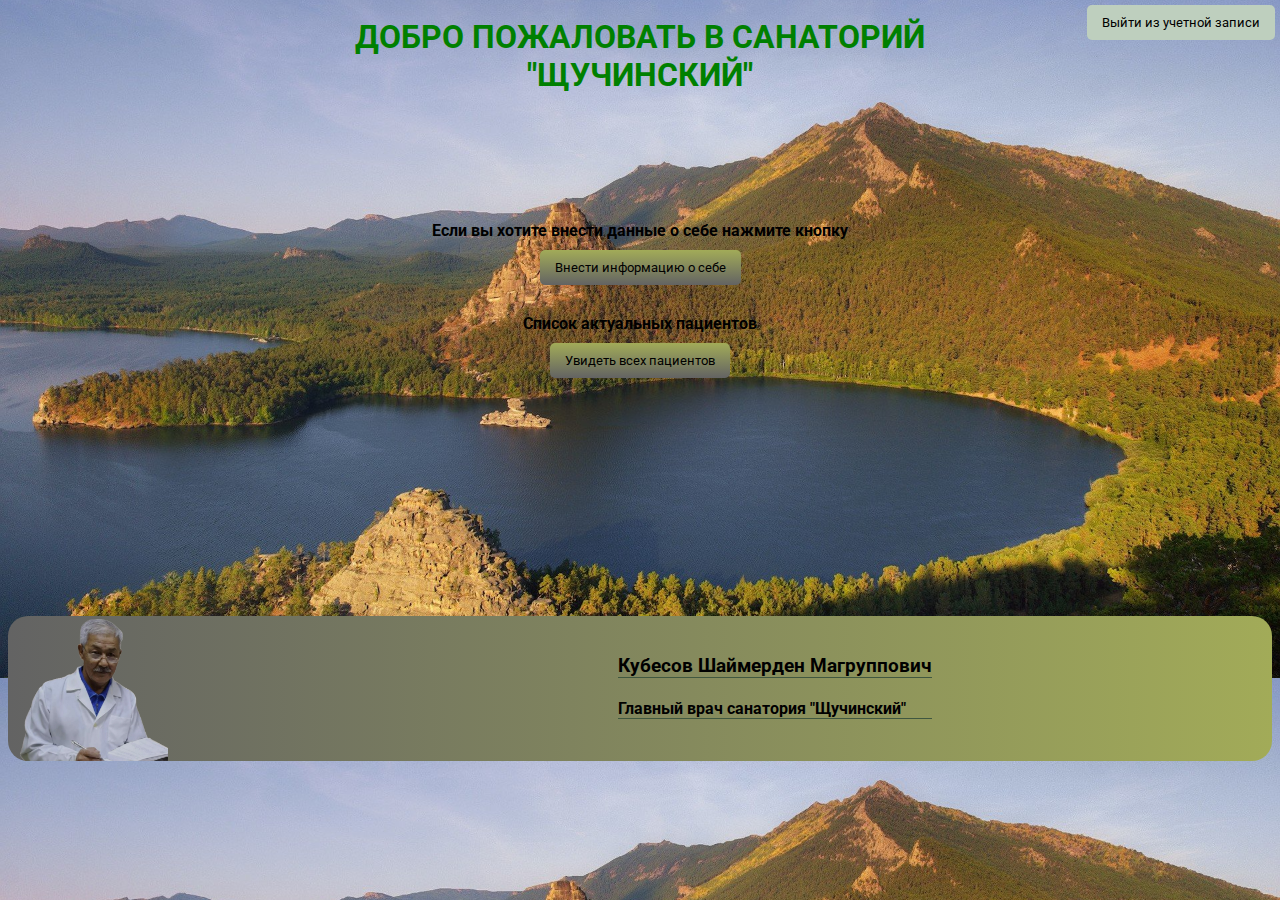
==== index.html @ c76b53fb "init" ====
<!DOCTYPE html>
<html lang="en">
<html xmlns:th="http://www.thymeleaf.org"></html>
<head>
    <meta charset="UTF-8">
    <meta http-equiv="X-UA-Compatible" content="IE=edge">
    <meta name="viewport" content="width=device-width, initial-scale=1.0">
    <title>Санаторий "Щучинский"</title>
    <link rel="stylesheet" href="style_01.css">


<body>
  <h1 class="title">ДОБРО ПОЖАЛОВАТЬ В САНАТОРИЙ "ЩУЧИНСКИЙ"</h1>
  <br>
  <br>
  <br>

  <div class="reception">
    <div class="info_01">
    <h4>Если вы хотите внести данные о себе нажмите кнопку</h4>
    <form th:action="@{/registration}" th:method="GET">
      <input class="bt" type="submit" value="Внести информацию о себе" />
    </div>
    </form>
    <br>
    <div class="info_02">
      <h4>Список актуальных пациентов</h4>
      <form th:action="@{/findAllPatients}" th:method="GET">
       <input class="bt" type="submit" value="Увидеть всех пациентов" />
    </div>
  </div>
    </form>
<br>
<br>
<br>
<br>
<br>
<br>

<form th:method="GET" th:action="@{'/logout'}">
    <button type="submit" class="btn">
        Выйти из учетной записи
    </button>
</form>
<br>
<br>
<br>
<br>
<br>
<br>



<div class="info">
  <img class="photo" src="Ded.png">
    <div class="fn">
      <h3>Кубесов Шаймерден Магруппович</h3>
      <h4>Главный врач санатория "Щучинский"</h4>
  </div>
</div>

<br>
<br>
<br>


</body>
</html>
---- style_01.css ----
@import url('https://fonts.googleapis.com/css2?family=Roboto&display=swap');

body, .html .css{
  font-family: "Roboto", sans-serif;
  background-image: url(background.jpg);
  background-size: 100%;
}

.title{
    text-align: center;
    width: 50%;
    padding-top: 10px;
    display: block;
    margin: auto;
    color: green;
}

.reception{
  text-align:center;
  padding: 10px;
  margin-top: 50px;
}

.fn{
  display: block;
  margin-left: 450px;
  padding-top: 20px;
}

.fn h3, .fn h4{
  border-bottom: 1px solid rgb(64, 87, 64);
}

.bt{
  padding: 10px 15px;
  cursor:pointer;
  font-family: inherit;
  border-radius:5px;
  border-width:0;
  transition:all .2s;
  cursor: pointer;
  background: linear-gradient(to top, #636363, #a2ab58);
}

.bt:hover{
  opacity: 1;
  background:rgb(190, 207, 190);
}

.info_01 input, .info_02 input{
  margin:0px;
}
/* спросит у димы про border  1px solid rgb(64, 87, 64); */
.info_01 h4, .info_02 h4{
  margin: 10px;
  color:#
}
button{
  padding: 10px 15px;
  border-radius:5px;
  cursor:pointer;
  font-family: inherit;
  border-width:0;

  display: block;
  position: absolute;
  top:5px;
  right: 5px;
  
  transition:all .2s;
  cursor: pointer;
  background: rgb(190, 207, 190);
}

button:hover{
  opacity: 1;
  background:linear-gradient(to top, #636363, #a2ab58);
}

.info{
  border-radius: 20px;
  padding: 0;
  background: linear-gradient(to right, #636363, #a2ab58);
  margin:20px
  box-sizing: border-box;
  width: 100%;
  display: inline-block;
  display: flex;

}
.info{
  box-shadow: none;
  transition:box-shadow 300ms, transform 300ms;
  
 }
.info:hover{
  box-shadow: -8px 13px 8px 0px rgba(34, 60, 80, 0.2);
  transform:scale(1.05);
}

.photo {
  width: 150px;
  padding-bottom:0;
  padding-left: 10px;
}
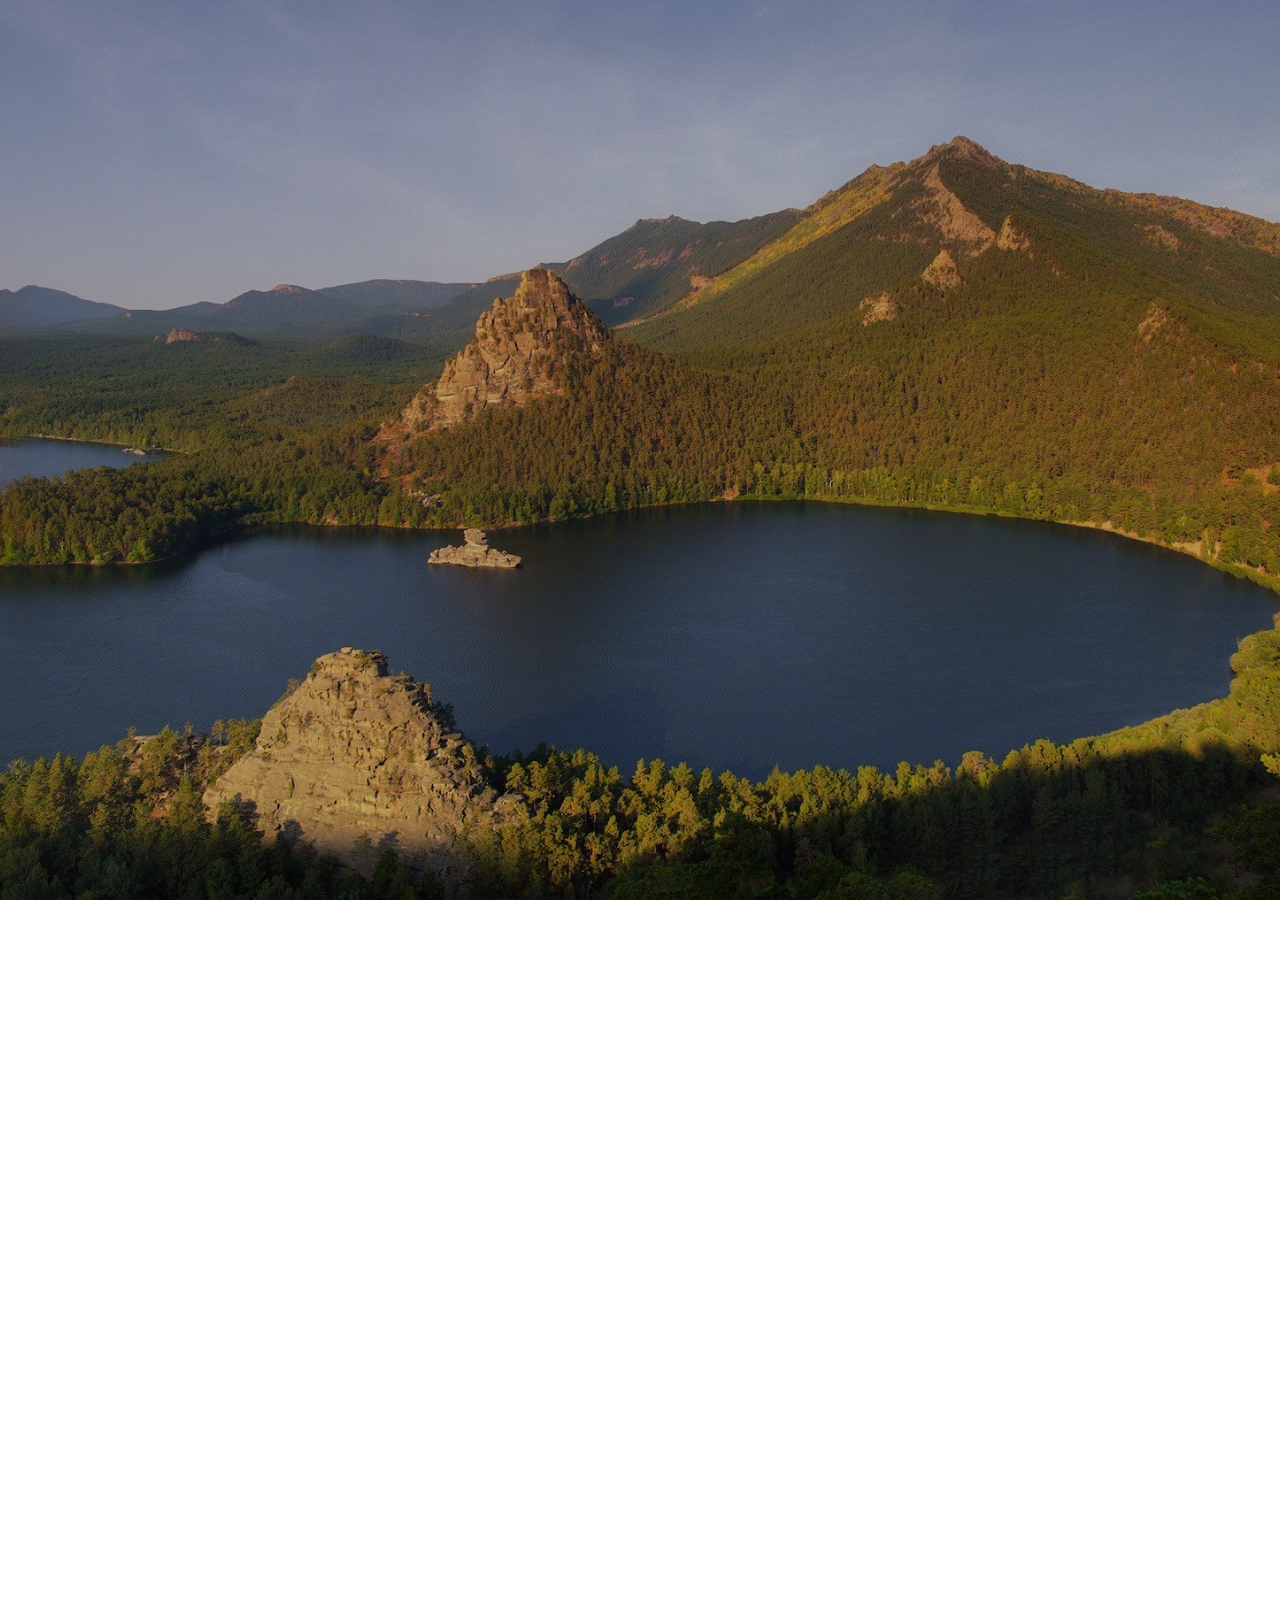
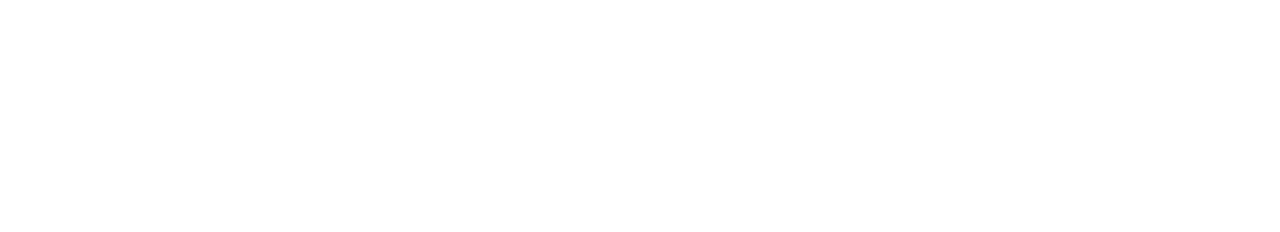
==== commit 3886f605: "new Design" ====
--- a/index.html
+++ b/index.html
@@ -1,69 +1,80 @@
 
 <!DOCTYPE html>
-<html lang="en">
-<html xmlns:th="http://www.thymeleaf.org"></html>
+<html lang="en" xmlns="http://www.w3.org/1999/html">
 <head>
     <meta charset="UTF-8">
     <meta http-equiv="X-UA-Compatible" content="IE=edge">
     <meta name="viewport" content="width=device-width, initial-scale=1.0">
     <title>Санаторий "Щучинский"</title>
-    <link rel="stylesheet" href="style_01.css">
-
+    <link rel="stylesheet" href="styles/styles.css">
 
 <body>
-  <h1 class="title">ДОБРО ПОЖАЛОВАТЬ В САНАТОРИЙ "ЩУЧИНСКИЙ"</h1>
-  <br>
-  <br>
-  <br>
+  <div class="main-background"></div>
 
-  <div class="reception">
-    <div class="info_01">
-    <h4>Если вы хотите внести данные о себе нажмите кнопку</h4>
-    <form th:action="@{/registration}" th:method="GET">
-      <input class="bt" type="submit" value="Внести информацию о себе" />
+  <header class="header fadeIn">
+    <button class="button">Регистрация</button>
+    <button class="button">Выйти</button>
+  </header>
+
+  <section class="section main">
+    <div class="inner">
+      <h1 class="title">санаторий "щучинский"</h1>
+
+      <div class="filler">
+        <div class="dot"></div>
+      </div>
+
+      <button class="button">Список пациентов</button>
     </div>
-    </form>
-    <br>
-    <div class="info_02">
-      <h4>Список актуальных пациентов</h4>
-      <form th:action="@{/findAllPatients}" th:method="GET">
-       <input class="bt" type="submit" value="Увидеть всех пациентов" />
+
+    <a href="#staff" class="scroll-marker fadeIn"></a>
+  </section>
+
+  <section class="section staff fadeIn">
+    <div class="inner">
+      <h2 id="staff" class="sub-title">Наши сотрудники</h2>
+
+      <div class="staff-list">
+        <div class="staff-item">
+          <div class="staff-photo" style="background-image: url(../images/Ded.png)"></div>
+
+          <div class="staff-info">
+            <div class="staff-name">Кубесов Шаймерден Магруппович</div>
+            <div class="staff-post">Главный врач</div>
+          </div>
+        </div>
+      </div>
     </div>
-  </div>
-    </form>
-<br>
-<br>
-<br>
-<br>
-<br>
-<br>
+  </section>
 
-<form th:method="GET" th:action="@{'/logout'}">
-    <button type="submit" class="btn">
-        Выйти из учетной записи
-    </button>
-</form>
-<br>
-<br>
-<br>
-<br>
-<br>
-<br>
+<!--  <div class="reception">-->
+<!--    <div class="info_01">-->
+<!--      <h4>Если вы хотите внести данные о себе нажмите кнопку</h4>-->
+<!--      <form th:action="@{/registration}" th:method="GET">-->
+<!--        <input class="bt" type="submit" value="Внести информацию о себе" />-->
+<!--      </form>-->
+<!--    </div>-->
+<!--    <br>-->
+<!--    <div class="info_02">-->
+<!--      <h4>Список актуальных пациентов</h4>-->
+<!--      <form th:action="@{/findAllPatients}" th:method="GET">-->
+<!--       <input class="bt" type="submit" value="Увидеть всех пациентов" />-->
+<!--      </form>-->
+<!--    </div>-->
+<!--  </div>-->
+<!--  -->
+<!--  <form th:method="GET" th:action="@{'/logout'}">-->
+<!--    <button type="submit" class="btn">-->
+<!--        Выйти из учетной записи-->
+<!--    </button>-->
+<!--  </form>-->
 
-
-
-<div class="info">
-  <img class="photo" src="Ded.png">
-    <div class="fn">
-      <h3>Кубесов Шаймерден Магруппович</h3>
-      <h4>Главный врач санатория "Щучинский"</h4>
-  </div>
-</div>
-
-<br>
-<br>
-<br>
-
-
+<!--  <div class="info">-->
+<!--    <img class="photo" src="images/Ded.png">-->
+<!--      <div class="fn">-->
+<!--        <h3>Кубесов Шаймерден Магруппович</h3>-->
+<!--        <h4>Главный врач санатория "Щучинский"</h4>-->
+<!--    </div>-->
+<!--  </div>-->
 </body>
-</html>+</html>
--- a/styles/styles.css
+++ b/styles/styles.css
@@ -0,0 +1,435 @@
+@import url('https://fonts.googleapis.com/css2?family=Roboto:wght@100;300;500;700&display=swap');
+
+*, *:before, *:after {
+  box-sizing: border-box;
+  font-family: 'Roboto', sans-serif;
+}
+
+html, body {
+  font-size: 16px;
+  margin: 0;
+  min-height: 100vh;
+  color: #fff;
+  font-weight: 400;
+}
+
+html {
+  scroll-behavior: smooth;
+}
+
+body {
+  padding: 1rem;
+}
+
+.content {
+  display: flex;
+  flex-direction: column;
+  align-items: center;
+}
+
+.section {
+  display: flex;
+  justify-content: center;
+  height: 100vh;
+}
+
+.header {
+  position: absolute;
+  top: 0;
+  left: 0;
+  width: 100%;
+  display: flex;
+  justify-content: flex-end;
+  gap: 8px;
+  padding: 8px;
+}
+
+.button {
+  border-radius: 4px;
+  outline: none;
+  padding: 8px 12px;
+  border: none;
+  cursor: pointer;
+  color: white;
+  background: transparent;
+  text-transform: capitalize;
+  letter-spacing: 0.15rem;
+  font-size: 1.1rem;
+  transition: background-color .3s, box-shadow .2s;
+  font-weight: 300;
+}
+
+.button:hover {
+  background-color: rgba(255,255,255, .25);
+}
+
+@media (max-width: 900px) {
+  .button {
+    font-size: 1rem;
+  }
+}
+
+.main-background {
+  position: fixed;
+  background: url(../images/background.jpg) no-repeat center;
+  background-size: cover;
+  width: 100vw;
+  height: 100vh;
+  top: 0;
+  left: 0;
+  z-index: -1;
+}
+
+.main-background:before {
+  content: '';
+  position: absolute;
+  width: 100%;
+  height: 100%;
+  left: 0;
+  top: 0;
+  background-color: rgba(0,0,0,.25);
+}
+
+.section.main .inner {
+  height: 60%;
+  display: flex;
+  align-items: center;
+  flex-direction: column;
+  margin: auto;
+}
+
+.section.main .filler {
+  position: relative;
+  width: 100%;
+  display: flex;
+  justify-content: center;
+  align-items: center;
+  gap: 1rem;
+
+  margin: 4rem 0 10rem;
+}
+
+.section.main .filler:before,
+.section.main .filler:after {
+  content: '';
+  width: 0;
+  height: 1px;
+  background-color: #fff;
+  animation: expand 2s forwards;
+}
+
+.section.main .filler .dot {
+  background-color: #ffffff;
+  width: 5px;
+  height: 5px;
+  border-radius: 100%;
+  opacity: 0;
+  transform: scale(0);
+  animation: scale 2s forwards;
+}
+
+@keyframes scale {
+  from {
+    opacity: 0;
+    transform: scale(0);
+  }
+  to {
+    opacity: 1;
+    transform: scale(1);
+  }
+}
+
+@keyframes expand {
+  from {
+    opacity: 0;
+    width: 0;
+  }
+  to {
+    opacity: 1;
+    width: 35%;
+  }
+}
+
+.section.main .title {
+  font-size: 3.5vw;
+  text-transform: uppercase;
+  margin-top: 0;
+  margin-bottom: 0;
+  letter-spacing: 0.2rem;
+  text-align: center;
+  line-height: 140%;
+  font-weight: 400;
+  opacity: 0;
+  transform: translateY(-100px);
+  animation: moveDown 1s forwards;
+  animation-delay: 0.8s;
+}
+
+@media (max-width: 900px) {
+  .section.main .title {
+    font-size: 2rem;
+  }
+}
+
+.section.main .button {
+  opacity: 0;
+  transform: translateY(100px);
+  animation: moveUp 1s forwards;
+  animation-delay: 1s;
+}
+
+.section.main .scroll-marker {
+  position: absolute;
+  bottom: 40px;
+  left: 0;
+  right: 0;
+  margin: auto;
+  width: 32px;
+  height: 52px;
+  border: 2px solid #ffffff;
+  border-radius: 20px;
+  opacity: 0;
+  transform: translateY(100px);
+  animation: moveUp 1s forwards;
+  animation-delay: 1.2s;
+}
+
+.section.main .scroll-marker:before {
+  content: '';
+  position: absolute;
+  width: 6px;
+  height: 8px;
+  background-color: #ffffff;
+  border-radius: 4px;
+  top: 8px;
+  left: 0;
+  right: 0;
+  margin: auto;
+  animation: scroll 1.8s infinite;
+}
+
+@keyframes scroll {
+  from {
+    opacity: 1;
+    transform: translateY(0);
+  }
+
+  to {
+    opacity: 0;
+    transform: translateY(28px);
+  }
+}
+
+.section.staff .inner {
+  height: 60%;
+  display: flex;
+  align-items: center;
+  flex-direction: column;
+  margin: auto;
+  gap: 6rem;
+}
+
+.section.staff .staff-list {
+  display: flex;
+  flex-direction: column;
+}
+
+.section.staff .staff-list .staff-item {
+  display: flex;
+  gap: 48px;
+}
+
+.section.staff .staff-list .staff-item .staff-photo {
+  width: 290px;
+  height: 380px;
+  border-radius: 10%;
+  background-repeat: no-repeat;
+  background-color: #A3A0A8;
+  background-position: bottom;
+  background-size: cover;
+}
+
+.section.staff .staff-list .staff-item .staff-info {
+  display: flex;
+  flex-direction: column;
+  justify-content: center;
+}
+
+.section.staff .staff-list .staff-item .staff-info .staff-name {
+  font-size: 2.5rem;
+  margin-bottom: 1.5rem;
+  letter-spacing: 0.15rem;
+  width: min-content;
+}
+
+.section.staff .staff-list .staff-item .staff-info .staff-post {
+  font-size: 1rem;
+  letter-spacing: 0.15rem;
+  font-weight: 300;
+}
+
+
+.section.staff .sub-title {
+  font-size: 1.7vw;
+  text-transform: uppercase;
+  margin-top: 0;
+  margin-bottom: 0;
+  letter-spacing: 0.15rem;
+  text-align: center;
+  line-height: 120%;
+  font-weight: 400;
+}
+
+@media (max-width: 900px) {
+  .section.staff .sub-title {
+    font-size: 1.5rem;
+  }
+}
+
+/* Start animations */
+.fadeIn {
+  opacity: 0;
+  animation: fadeIn .3s forwards;
+  animation-delay: 1.5s;
+}
+
+@keyframes fadeIn {
+  from {
+    opacity: 0;
+  }
+
+  to {
+    opacity: 1;
+  }
+}
+
+@keyframes moveDown {
+  from {
+    opacity: 0;
+    transform: translateY(-100px);
+  }
+  to {
+    opacity: 1;
+    transform: translateY(0);
+  }
+}
+
+@keyframes moveUp {
+  from {
+    opacity: 0;
+    transform: translateY(100px);
+  }
+  to {
+    opacity: 1;
+    transform: translateY(0);
+  }
+}
+
+/* Start animations end */
+
+
+/*body, .html .css{*/
+/*  font-family: "Roboto", sans-serif;*/
+/*  background-image: url(../images/background.jpg);*/
+/*  background-size: 100%;*/
+/*}*/
+
+/*.title{*/
+/*    text-align: center;*/
+/*    width: 50%;*/
+/*    padding-top: 10px;*/
+/*    display: block;*/
+/*    margin: auto;*/
+/*    color: green;*/
+/*}*/
+
+/*.reception{*/
+/*  text-align:center;*/
+/*  padding: 10px;*/
+/*  margin-top: 50px;*/
+/*}*/
+
+/*.fn{*/
+/*  display: block;*/
+/*  margin-left: 450px;*/
+/*  padding-top: 20px;*/
+/*}*/
+
+/*.fn h3, .fn h4{*/
+/*  border-bottom: 1px solid rgb(64, 87, 64);*/
+/*}*/
+
+/*.bt{*/
+/*  padding: 10px 15px;*/
+/*  cursor:pointer;*/
+/*  font-family: inherit;*/
+/*  border-radius:5px;*/
+/*  border-width:0;*/
+/*  transition:all .2s;*/
+/*  cursor: pointer;*/
+/*  background: linear-gradient(to top, #636363, #a2ab58);*/
+/*}*/
+
+/*.bt:hover{*/
+/*  opacity: 1;*/
+/*  background:rgb(190, 207, 190);*/
+/*}*/
+
+/*.info_01 input, .info_02 input{*/
+/*  margin:0px;*/
+/*}*/
+/*!* спросит у димы про border  1px solid rgb(64, 87, 64); *!*/
+/*.info_01 h4, .info_02 h4{*/
+/*  margin: 10px;*/
+/*  color:#*/
+/*}*/
+/*button{*/
+/*  padding: 10px 15px;*/
+/*  border-radius:5px;*/
+/*  cursor:pointer;*/
+/*  font-family: inherit;*/
+/*  border-width:0;*/
+
+/*  display: block;*/
+/*  position: absolute;*/
+/*  top:5px;*/
+/*  right: 5px;*/
+
+/*  transition:all .2s;*/
+/*  cursor: pointer;*/
+/*  background: rgb(190, 207, 190);*/
+/*}*/
+
+/*button:hover{*/
+/*  opacity: 1;*/
+/*  background:linear-gradient(to top, #636363, #a2ab58);*/
+/*}*/
+
+/*.info{*/
+/*  border-radius: 20px;*/
+/*  padding: 0;*/
+/*  background: linear-gradient(to right, #636363, #a2ab58);*/
+/*  margin:20px*/
+/*  box-sizing: border-box;*/
+/*  width: 100%;*/
+/*  display: inline-block;*/
+/*  display: flex;*/
+
+/*}*/
+/*.info{*/
+/*  box-shadow: none;*/
+/*  transition:box-shadow 300ms, transform 300ms;*/
+
+/* }*/
+/*.info:hover{*/
+/*  box-shadow: -8px 13px 8px 0px rgba(34, 60, 80, 0.2);*/
+/*  transform:scale(1.05);*/
+/*}*/
+
+/*.photo {*/
+/*  width: 150px;*/
+/*  padding-bottom:0;*/
+/*  padding-left: 10px;*/
+/*}*/
+
+
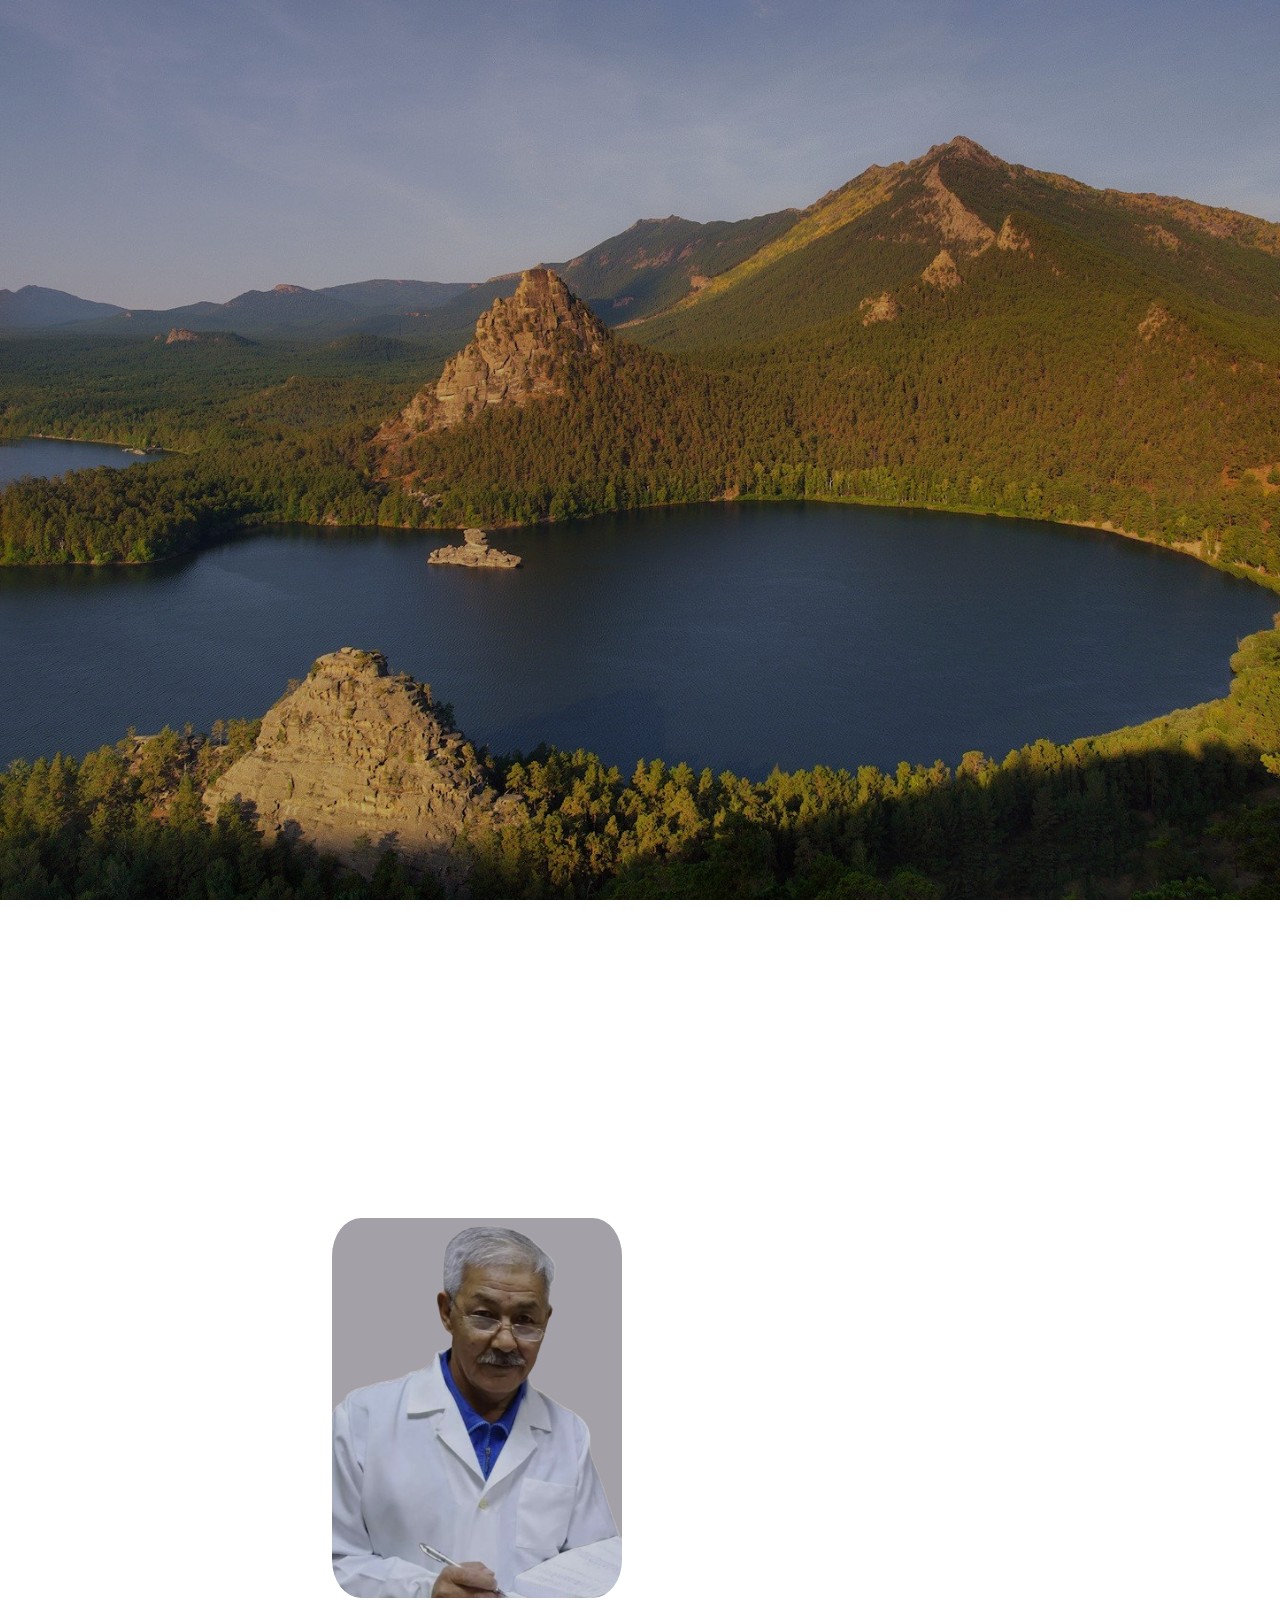
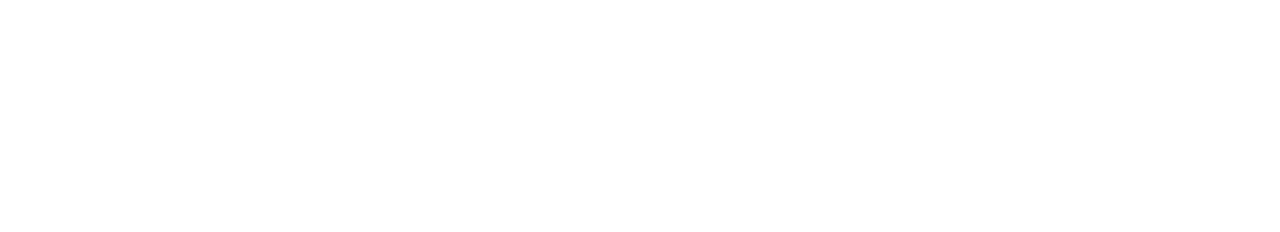
==== commit a46fd2e1: "some fixes" ====
--- a/index.html
+++ b/index.html
@@ -27,16 +27,16 @@
       <button class="button">Список пациентов</button>
     </div>
 
-    <a href="#staff" class="scroll-marker fadeIn"></a>
+    <a href="#staff" class="scroll-marker"></a>
   </section>
 
-  <section class="section staff fadeIn">
+  <section class="section staff">
     <div class="inner">
       <h2 id="staff" class="sub-title">Наши сотрудники</h2>
 
       <div class="staff-list">
         <div class="staff-item">
-          <div class="staff-photo" style="background-image: url(../images/Ded.png)"></div>
+          <div class="staff-photo" style="background-image: url('../images/Ded.png')"></div>
 
           <div class="staff-info">
             <div class="staff-name">Кубесов Шаймерден Магруппович</div>
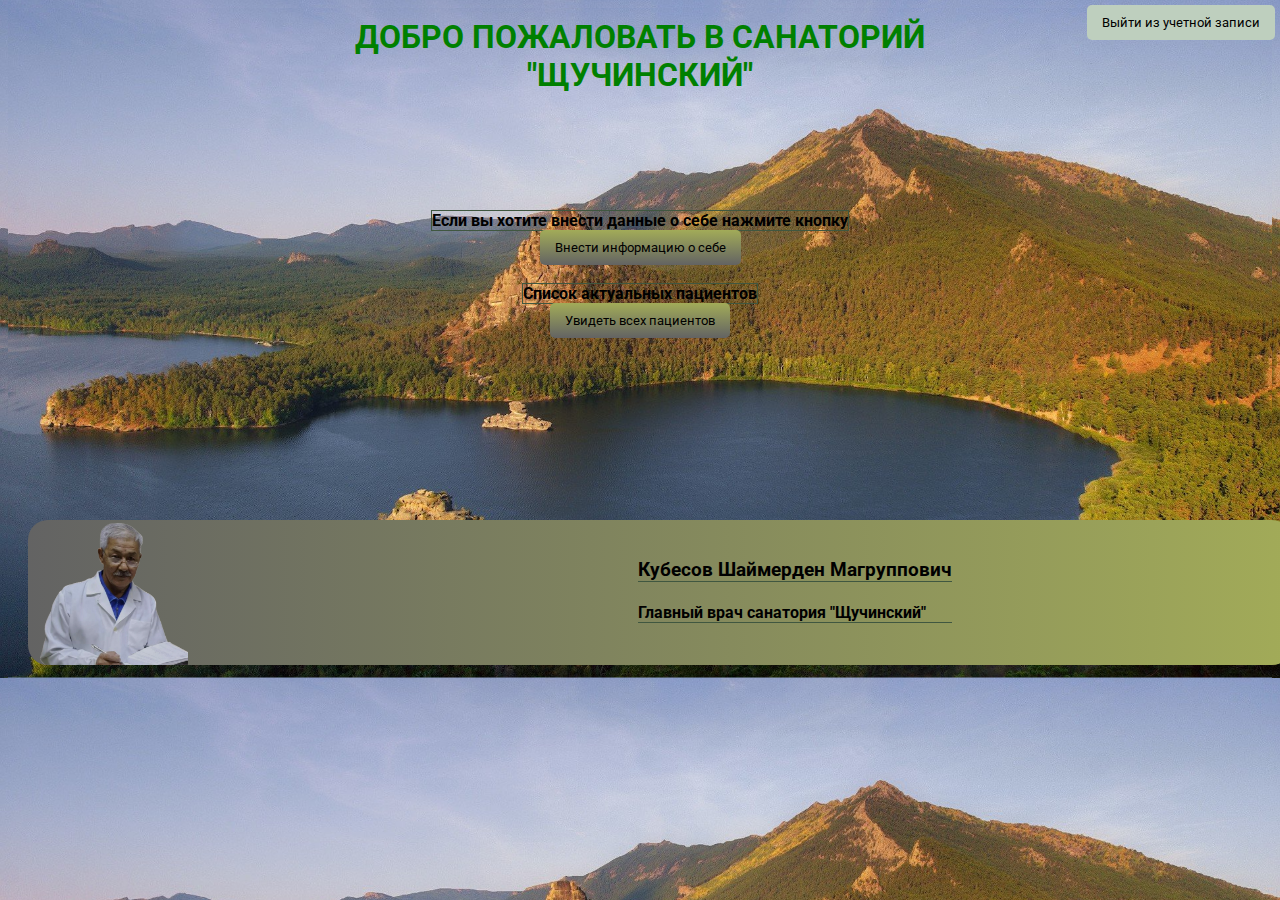
==== commit e5f1e2a2: "dima" ====
--- a/index.html
+++ b/index.html
@@ -1,80 +1,67 @@
 
 <!DOCTYPE html>
-<html lang="en" xmlns="http://www.w3.org/1999/html">
+<html lang="en" xmlns:th="http://www.thymeleaf.org">
 <head>
     <meta charset="UTF-8">
     <meta http-equiv="X-UA-Compatible" content="IE=edge">
     <meta name="viewport" content="width=device-width, initial-scale=1.0">
     <title>Санаторий "Щучинский"</title>
-    <link rel="stylesheet" href="styles/styles.css">
+    <link rel="stylesheet" href="style_01.css">
+
 
 <body>
-  <div class="main-background"></div>
+  <h1 class="title">ДОБРО ПОЖАЛОВАТЬ В САНАТОРИЙ "ЩУЧИНСКИЙ"</h1>
+  <br>
+  <br>
+  <br>
 
-  <header class="header fadeIn">
-    <button class="button">Регистрация</button>
-    <button class="button">Выйти</button>
-  </header>
+  <div class="reception">
+    <div class="info_01"  >
+      <!-- "actions" -->
+     <h4>Если вы хотите внести данные о себе нажмите кнопку</h4>
+      <form th:action="@{/registration}" th:method="GET">
+      <input class="bt" type="submit" value="Внести информацию о себе" />
+      </form>
+    </div>
+    <br>
+    <div class="info_02">
+      <h4>Список актуальных пациентов</h4>
+      <form th:action="@{/findAllPatients}" th:method="GET">
+       <input class="bt" type="submit" value="Увидеть всех пациентов" />
+    </div>
+    </form>
+  </div>
+<br>
+<br>
 
-  <section class="section main">
-    <div class="inner">
-      <h1 class="title">санаторий "щучинский"</h1>
 
-      <div class="filler">
-        <div class="dot"></div>
-      </div>
+<form th:method="GET" th:action="@{'/logout'}">
+    <button type="submit" class="btn">
+        Выйти из учетной записи
+    </button>
+</form>
+<br>
+<br>
+<br>
+<br>
+<br>
+<br>
+<!-- margin вместо br -->
 
-      <button class="button">Список пациентов</button>
-    </div>
 
-    <a href="#staff" class="scroll-marker"></a>
-  </section>
+<div class="info">
+  <img class="photo" src="Ded.png">
+    <div class="fn">
+      <h3>Кубесов Шаймерден Магруппович</h3> 
+      <!-- div или span или label вместо h4 h3 -->
+      <h4>Главный врач санатория "Щучинский"</h4>
+  </div>
+</div>
 
-  <section class="section staff">
-    <div class="inner">
-      <h2 id="staff" class="sub-title">Наши сотрудники</h2>
+<br>
+<br>
+<br>
 
-      <div class="staff-list">
-        <div class="staff-item">
-          <div class="staff-photo" style="background-image: url('../images/Ded.png')"></div>
 
-          <div class="staff-info">
-            <div class="staff-name">Кубесов Шаймерден Магруппович</div>
-            <div class="staff-post">Главный врач</div>
-          </div>
-        </div>
-      </div>
-    </div>
-  </section>
-
-<!--  <div class="reception">-->
-<!--    <div class="info_01">-->
-<!--      <h4>Если вы хотите внести данные о себе нажмите кнопку</h4>-->
-<!--      <form th:action="@{/registration}" th:method="GET">-->
-<!--        <input class="bt" type="submit" value="Внести информацию о себе" />-->
-<!--      </form>-->
-<!--    </div>-->
-<!--    <br>-->
-<!--    <div class="info_02">-->
-<!--      <h4>Список актуальных пациентов</h4>-->
-<!--      <form th:action="@{/findAllPatients}" th:method="GET">-->
-<!--       <input class="bt" type="submit" value="Увидеть всех пациентов" />-->
-<!--      </form>-->
-<!--    </div>-->
-<!--  </div>-->
-<!--  -->
-<!--  <form th:method="GET" th:action="@{'/logout'}">-->
-<!--    <button type="submit" class="btn">-->
-<!--        Выйти из учетной записи-->
-<!--    </button>-->
-<!--  </form>-->
-
-<!--  <div class="info">-->
-<!--    <img class="photo" src="images/Ded.png">-->
-<!--      <div class="fn">-->
-<!--        <h3>Кубесов Шаймерден Магруппович</h3>-->
-<!--        <h4>Главный врач санатория "Щучинский"</h4>-->
-<!--    </div>-->
-<!--  </div>-->
 </body>
-</html>
+</html>--- a/style_01.css
+++ b/style_01.css
@@ -0,0 +1,109 @@
+@import url('https://fonts.googleapis.com/css2?family=Roboto&display=swap');
+
+body, html{
+  font-family: "Roboto", sans-serif;
+  background-image: url(background.jpg);
+  background-size: 100%;
+}
+
+.title{
+    text-align: center;
+    width: 50%;
+    padding-top: 10px;
+    display: block;
+    margin: auto;
+    color: green;
+}
+
+.reception{
+  text-align:center;
+  padding: 10px;
+  margin-top: 50px;
+}
+
+.fn{
+  display: block;
+  margin-left: 450px;
+  padding-top: 20px;
+}
+
+.fn h3, .fn h4{
+  border-bottom: 1px solid rgb(64, 87, 64);
+}
+
+.bt{
+  padding: 10px 15px;
+  cursor:pointer;
+  font-family: inherit;
+  border-radius:5px;
+  border-width:0;
+  transition:all .2s;
+  cursor: pointer;
+  background: linear-gradient(to top, #636363, #a2ab58);
+}
+
+.bt:hover{
+  opacity: 1;
+  background:rgb(190, 207, 190);
+}
+
+.info_01 input, .info_02 input{
+  margin:0px;
+}
+/* спросит у димы про border  1px solid rgb(64, 87, 64); */
+.info_01 h4, .info_02 h4{
+  margin: 10px;
+  border: 1px solid rgb(64, 87, 64);
+  display: inline;
+ 
+}
+button{
+  padding: 10px 15px;
+  border-radius:5px;
+  cursor:pointer;
+  font-family: inherit;
+  border-width:0;
+
+  display: block;
+  position: absolute;
+  top:5px;
+  right: 5px;
+  
+  transition:all .2s;
+  cursor: pointer;
+  background: rgb(190, 207, 190);
+}
+
+button:hover{
+  opacity: 1;
+  background:linear-gradient(to top, #636363, #a2ab58);
+}
+
+.info{
+  border-radius: 20px;
+  padding: 0;
+  background: linear-gradient(to right, #636363, #a2ab58);
+  margin:20px;
+  box-sizing: border-box;
+  width: 100%;
+  display: inline-block;
+  display: flex;
+
+}
+.info{
+  box-shadow: none;
+  transition:box-shadow 300ms, transform 300ms;
+  
+ }
+.info:hover{
+  box-shadow: -8px 13px 8px 0px rgba(34, 60, 80, 0.2);
+  transform:scale(1.05);
+}
+
+.photo {
+  width: 150px;
+  padding-bottom:0;
+  padding-left: 10px;
+}
+
+
